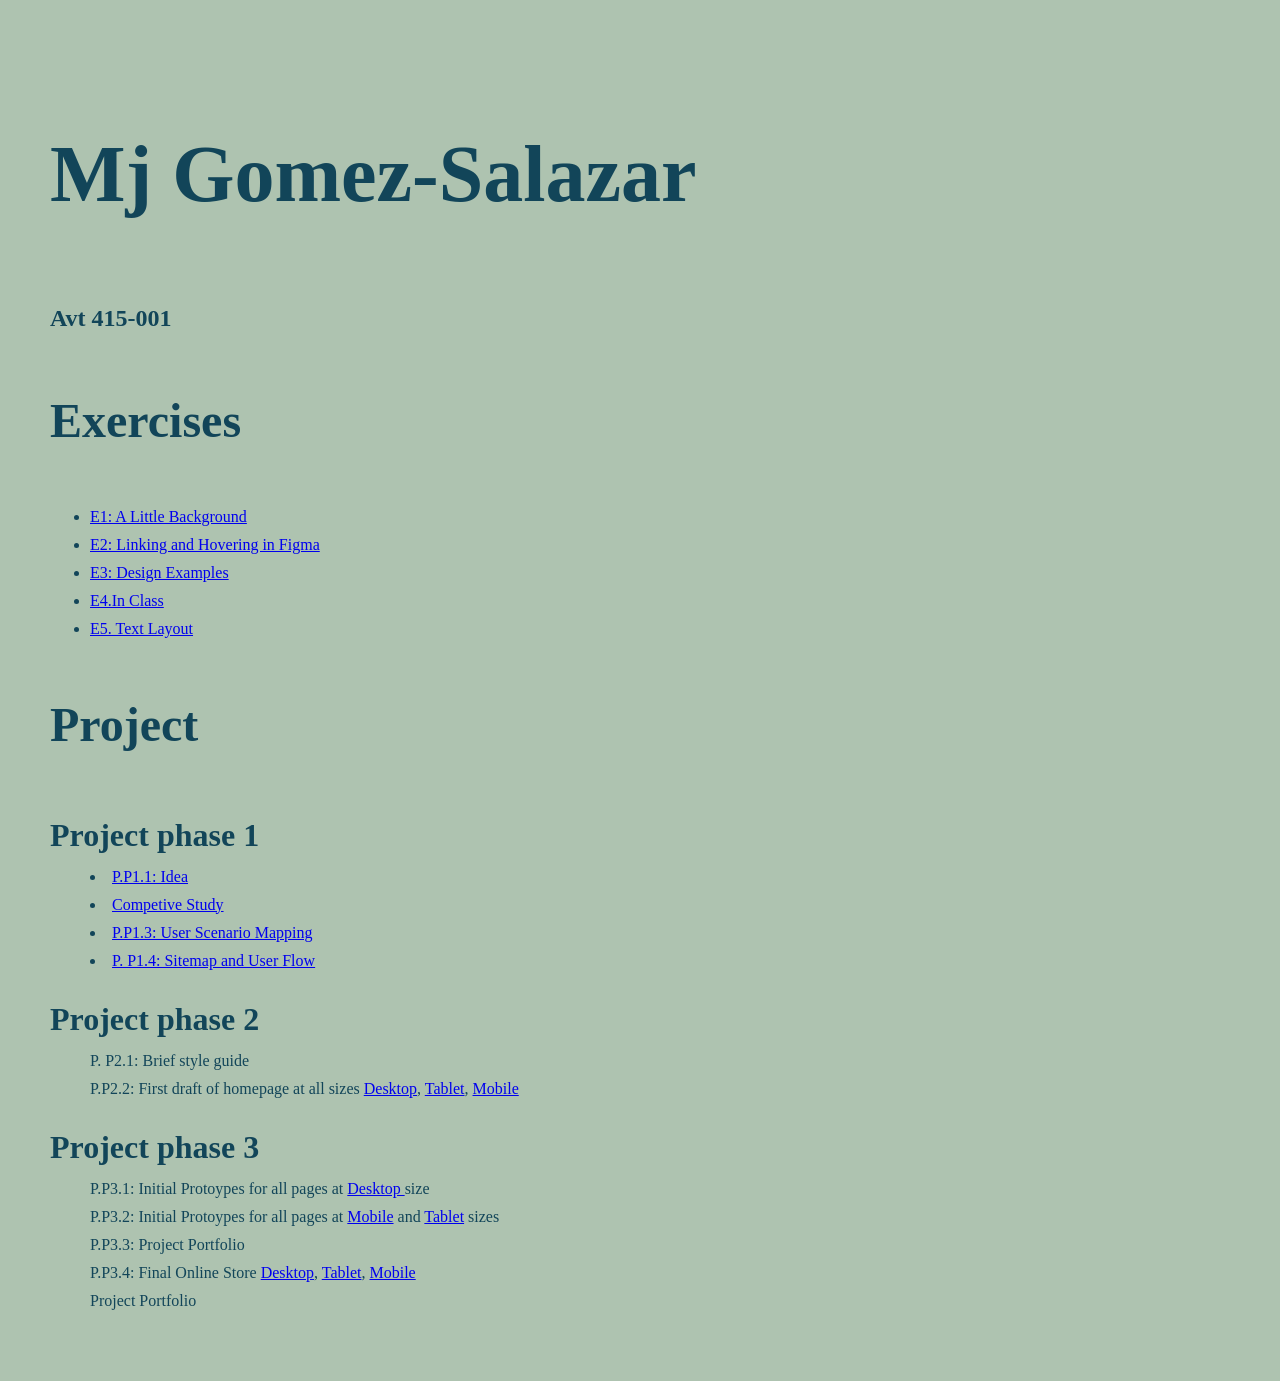
==== index.html @ cad2ef37 "Add files via upload" ====
<!doctype html>
<html>
<head>
<meta charset="UTF-8">
<meta name="viewport" content="width=device-width, initial-scale=1.0">
<title>Mj Gomez-Salazar</title>
<link rel="stylesheet" href="css/main.css">
</head>

<body>
<h1>Mj Gomez-Salazar</h1>
	<h4>Avt 415-001</h4>
		<div class="column"><h2>Exercises</h2>
			<ul>
			<li><a href="https://xd.adobe.com/view/fa936d91-749c-4a68-aac9-0e92535a66c7-afc0/"> E1: A Little Background</a></li>
				
			<li><a href="https://www.figma.com/proto/6Rp3aeiOcFlu7GDUIdaoHd/Ex.1-A-Little-Background?node-id=1-6&starting-point-node-id=1%3A2&t=E6LOO3n1cT4e3jjh-1"> E2: Linking and Hovering in Figma</a></li>
				
			<li><a href="https://www.figma.com/proto/Wy2yP4K5J3a0vlL65O7CIx/E.3--Design-Examples?node-id=2-12&t=AIdXxTbn8su7J9Xm-1"> E3: Design Examples</a></li>
			
			<li><a href="ex/e4/e4.html"> E4.In Class</a></li>
			
			<li> <a href="ex/e5/e5.html"> E5. Text Layout</a></li>
				
			</ul>
		</div>

	<div class="column">
		<h2>Project</h2>
			<dl>
				<dt>Project phase 1</dt>
			<dd><li><a href="p_process/ideas.html"> P.P1.1: Idea</a></li></dd>
				
			<dd><li><a href="https://www.figma.com/proto/Br4oHXAe7ntr2lA42RZ5Rw/P.-P1.2%3A-Competitive-study?node-id=1-2&t=pHj86U3V40HkiQq8-1"> Competive Study</a></li></dd>
				
				<dd><li><a href="project/P.P1.3/pp1_3.html"> P.P1.3: User Scenario Mapping</a></li></dd>
				<dd><li><a href="https://www.figma.com/proto/TolslsEbvf4FoVyamrqSuV/P.-P1.4%3A-Sitemap?node-id=1-2&p=f&t=eKl7PSgti9gCGisT-1&scaling=min-zoom&content-scaling=fixed&page-id=0%3A1">P. P1.4: Sitemap and User Flow</a></li></dd>
				
			</dl>
			<dl>
				<dt>Project phase 2</dt>
			<dd>P. P2.1: Brief style guide
			</dd>
			<dd>P.P2.2: First draft of homepage at all sizes <a href="#">Desktop</a>, <a href="#"> Tablet</a>, <a href="#"> Mobile</a> </dd>
			</dl>
			<dl>
				<dt>Project phase 3</dt>
			<dd>P.P3.1: Initial Protoypes for all pages at <a href="#">Desktop </a>size </dd>
			<dd>P.P3.2: Initial Protoypes for all pages at <a href="#">Mobile</a> and <a href="#">Tablet</a> sizes</dd>
			<dd>P.P3.3: Project Portfolio</dd>
			<dd>P.P3.4: Final Online Store <a href="#">Desktop</a>, <a href="#"> Tablet</a>, <a href="#"> Mobile</a></dd>
			<dd>Project Portfolio</dd>
		</dl>
	</div>
</body>
</html>
---- css/main.css ----
@charset "UTF-8";
/* CSS Document */
* {
  box-sizing: border-box;
}
html {font-size: 100%;} /*16px*/

body {
  background-color: #AEC3B0;
  color: #124559;
  margin: 0;
  padding: 50px;
  line-height: 1.75;
}
h1 {

  font-size: 5em;
}

h2 {font-size: 3em;

}

h4 {font-size: 1.5em;
margin-top: 0;

}

dt {
	font-size: 2em;
	font-weight: bold;
}
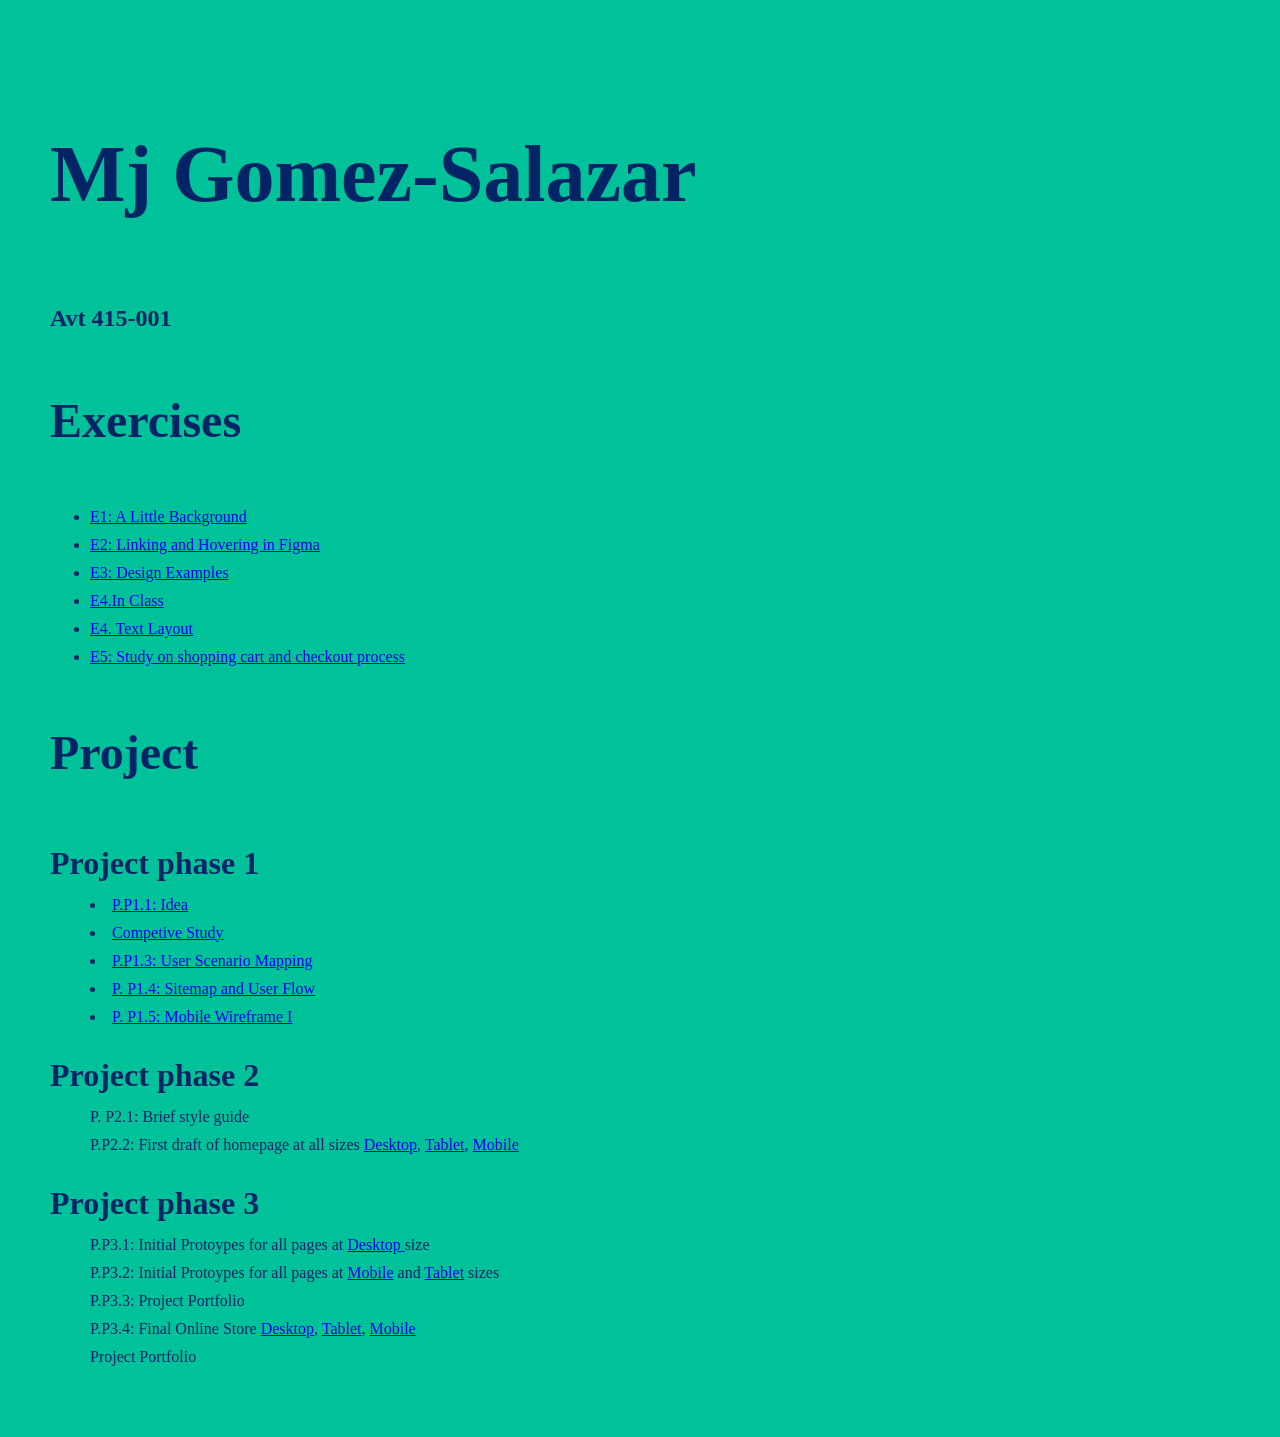
==== commit 853f887b: "Add files via upload" ====
--- a/index.html
+++ b/index.html
@@ -20,7 +20,9 @@
 			
 			<li><a href="ex/e4/e4.html"> E4.In Class</a></li>
 			
-			<li> <a href="ex/e5/e5.html"> E5. Text Layout</a></li>
+			<li> <a href="ex/e5/e5.html"> E4. Text Layout</a></li>
+			
+			<li><a href="https://www.figma.com/proto/aNeEADfFZfTi2NMMdd46LY/E5%3A-Study-on-shopping-cart-and-checkout-process?node-id=1-3&p=f&t=xa9jbrSKSOdwWBOl-1&scaling=min-zoom&content-scaling=fixed&page-id=0%3A1"> E5: Study on shopping cart and checkout process </a></li>
 				
 			</ul>
 		</div>
@@ -35,6 +37,8 @@
 				
 				<dd><li><a href="project/P.P1.3/pp1_3.html"> P.P1.3: User Scenario Mapping</a></li></dd>
 				<dd><li><a href="https://www.figma.com/proto/TolslsEbvf4FoVyamrqSuV/P.-P1.4%3A-Sitemap?node-id=1-2&p=f&t=eKl7PSgti9gCGisT-1&scaling=min-zoom&content-scaling=fixed&page-id=0%3A1">P. P1.4: Sitemap and User Flow</a></li></dd>
+				
+				<dd><li><a href="https://www.figma.com/proto/7tWxcufiUBS0lCusT8szPs/P.-P1.5%3A--Mobile-Wireframe-I?node-id=4-2&p=f&t=1pnDLvHyY7S7xT4g-1&scaling=min-zoom&content-scaling=fixed&page-id=0%3A1"> P. P1.5:  Mobile Wireframe I </a></li></dd>
 				
 			</dl>
 			<dl>
--- a/css/main.css
+++ b/css/main.css
@@ -6,8 +6,8 @@
 html {font-size: 100%;} /*16px*/
 
 body {
-  background-color: #AEC3B0;
-  color: #124559;
+  background-color: #00C29A;
+  color: #002465;
   margin: 0;
   padding: 50px;
   line-height: 1.75;
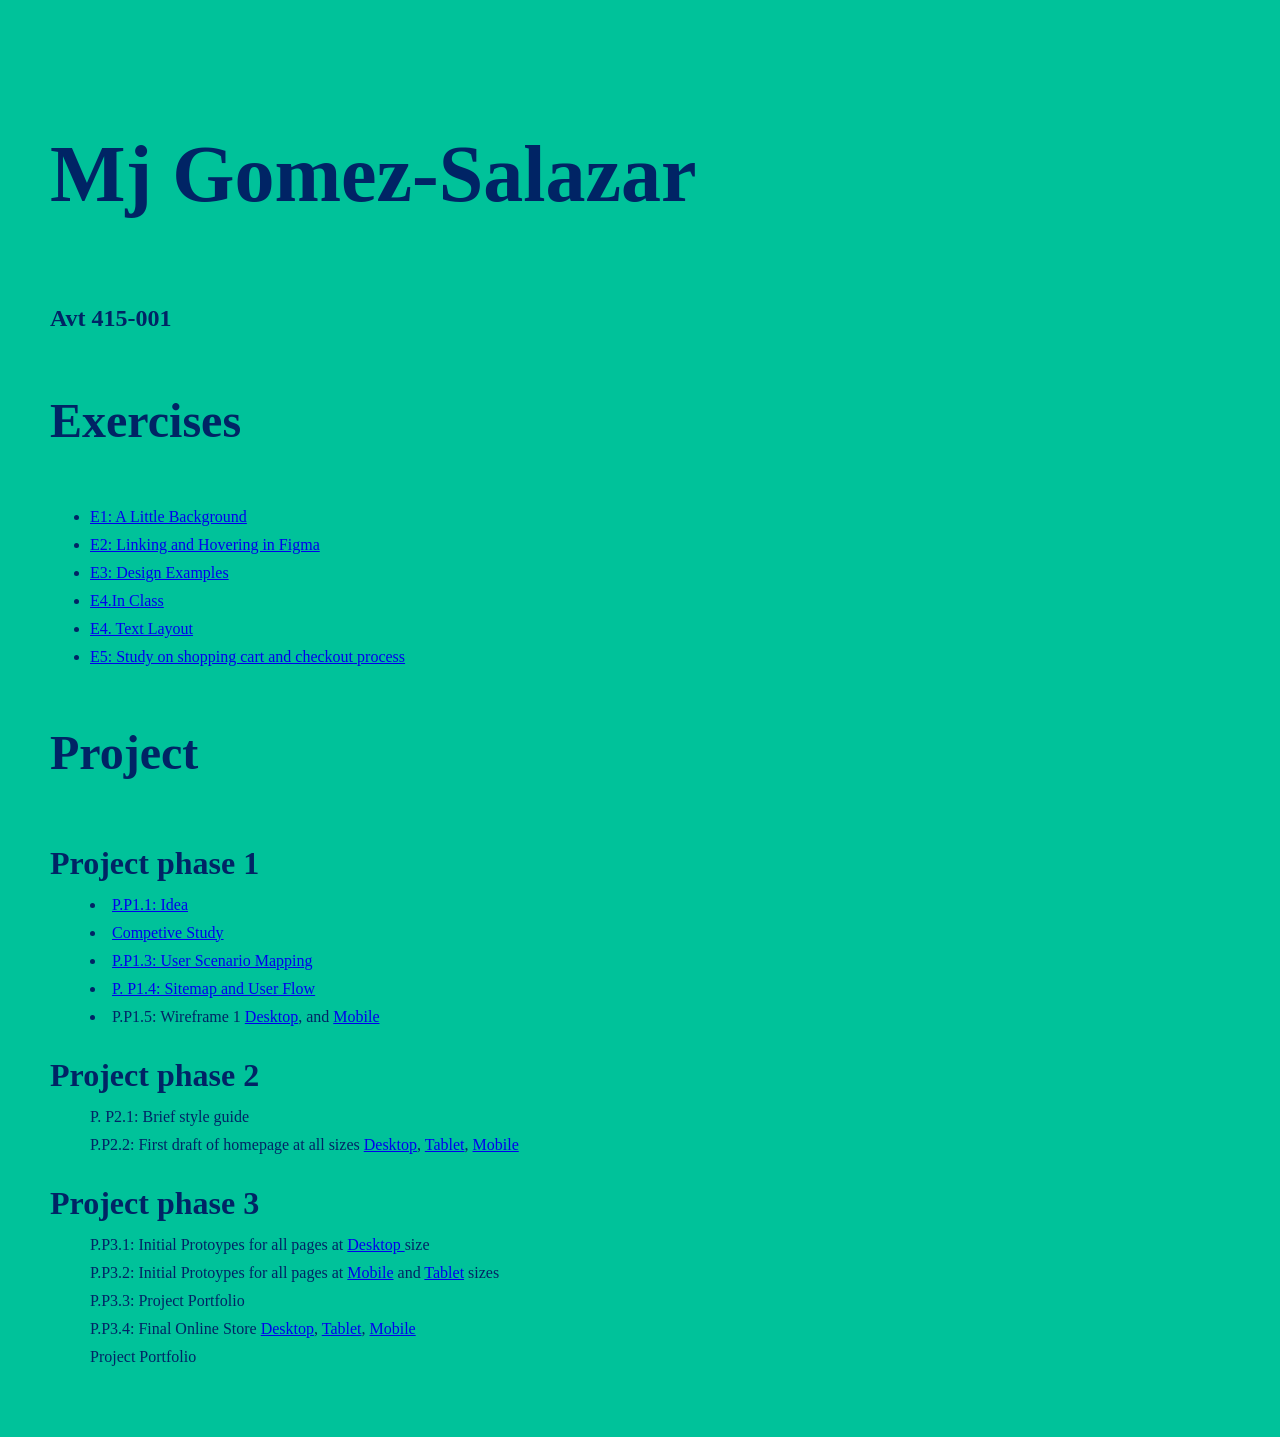
==== commit 9bc0bc85: "Add files via upload" ====
--- a/index.html
+++ b/index.html
@@ -38,7 +38,7 @@
 				<dd><li><a href="project/P.P1.3/pp1_3.html"> P.P1.3: User Scenario Mapping</a></li></dd>
 				<dd><li><a href="https://www.figma.com/proto/TolslsEbvf4FoVyamrqSuV/P.-P1.4%3A-Sitemap?node-id=1-2&p=f&t=eKl7PSgti9gCGisT-1&scaling=min-zoom&content-scaling=fixed&page-id=0%3A1">P. P1.4: Sitemap and User Flow</a></li></dd>
 				
-				<dd><li><a href="https://www.figma.com/proto/7tWxcufiUBS0lCusT8szPs/P.-P1.5%3A--Mobile-Wireframe-I?node-id=4-2&p=f&t=1pnDLvHyY7S7xT4g-1&scaling=min-zoom&content-scaling=fixed&page-id=0%3A1"> P. P1.5:  Mobile Wireframe I </a></li></dd>
+				<dd><li>P.P1.5: Wireframe 1 <a href="https://www.figma.com/proto/oLrezmcEZFa9BTewcS4fGX/P.-P1.5%3A--Desktop-Wireframe-I?node-id=4-2&p=f&t=iSBesp7Uv8Pao6G3-1&scaling=min-zoom&content-scaling=fixed&page-id=0%3A1">Desktop</a>, and <a href="https://www.figma.com/proto/7tWxcufiUBS0lCusT8szPs/P.-P1.5%3A--Mobile-Wireframe-I?node-id=4-2&p=f&t=ySIfHofyoGXUyLv9-1&scaling=min-zoom&content-scaling=fixed&page-id=0%3A1"> Mobile</a> </li></dd>
 				
 			</dl>
 			<dl>
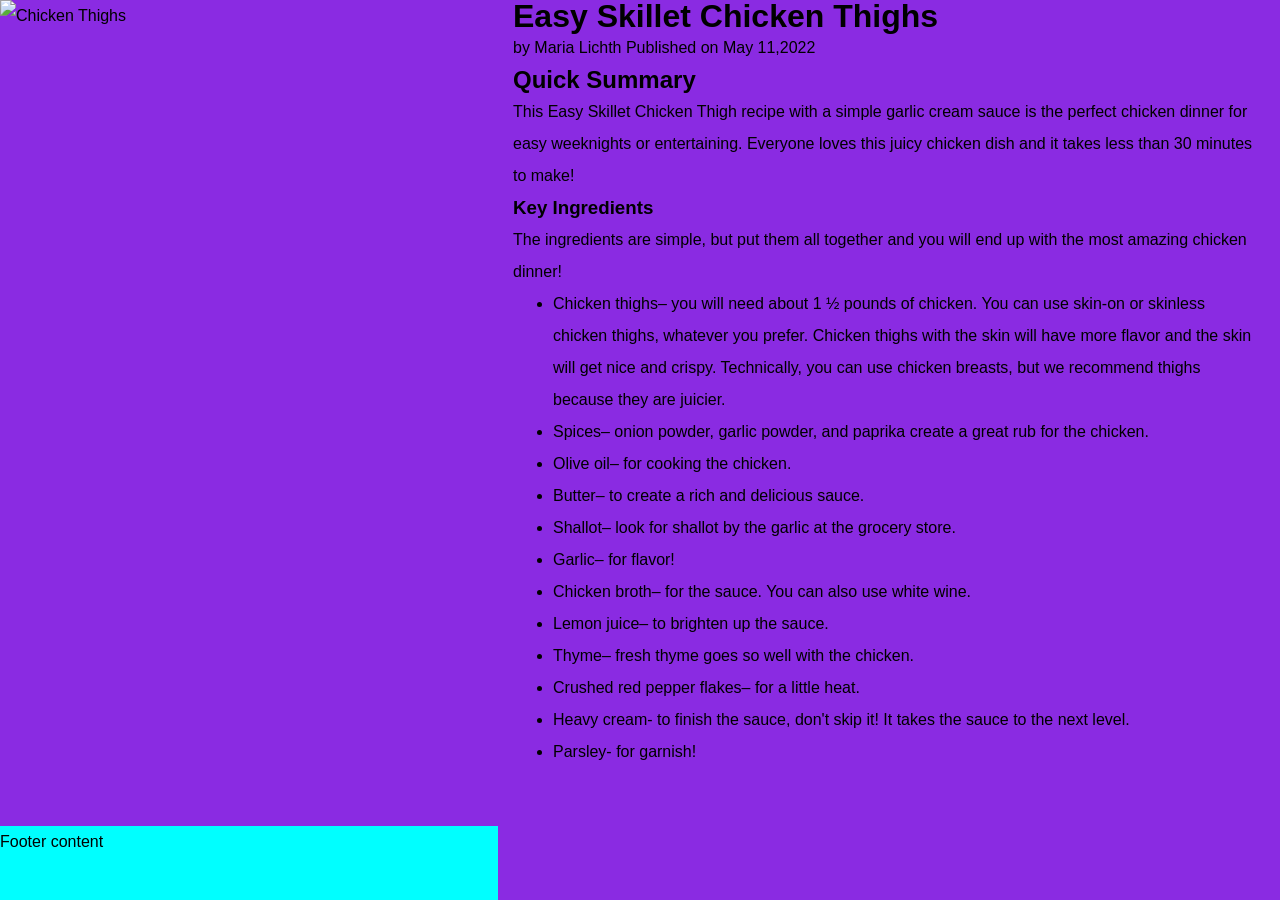
==== commit e4bbb27a: "Add files via upload" ====
--- a/index.html
+++ b/index.html
@@ -2,59 +2,55 @@
 <html>
 <head>
 <meta charset="UTF-8">
-<meta name="viewport" content="width=device-width, initial-scale=1.0">
-<title>Mj Gomez-Salazar</title>
-<link rel="stylesheet" href="css/main.css">
+<meta>
+	<meta name="viewport" content="width=device-width, initial-scale=1.0" />
+<title>Responive web page</title>
+<link rel="stylesheet" href="style.css">
 </head>
 
 <body>
-<h1>Mj Gomez-Salazar</h1>
-	<h4>Avt 415-001</h4>
-		<div class="column"><h2>Exercises</h2>
-			<ul>
-			<li><a href="https://xd.adobe.com/view/fa936d91-749c-4a68-aac9-0e92535a66c7-afc0/"> E1: A Little Background</a></li>
-				
-			<li><a href="https://www.figma.com/proto/6Rp3aeiOcFlu7GDUIdaoHd/Ex.1-A-Little-Background?node-id=1-6&starting-point-node-id=1%3A2&t=E6LOO3n1cT4e3jjh-1"> E2: Linking and Hovering in Figma</a></li>
-				
-			<li><a href="https://www.figma.com/proto/Wy2yP4K5J3a0vlL65O7CIx/E.3--Design-Examples?node-id=2-12&t=AIdXxTbn8su7J9Xm-1"> E3: Design Examples</a></li>
+	<div id="fullheight">
+	<div id="recipe">
+		<img src="images/Chicken-Thighs-650x975.jpg" alt="Chicken Thighs">
+		<div id="summary">
+		<h1> Easy Skillet Chicken Thighs</h1>
+		<div id="author"> by Maria Lichth 
+		
+		Published on May 11,2022</div>
+		
+		<h2> Quick Summary</h2>
+			<p> This Easy Skillet Chicken Thigh recipe with a simple garlic cream sauce is the perfect chicken dinner for easy weeknights or entertaining. Everyone loves this juicy chicken dish and it takes less than 30 minutes to make!</p>
+		<h3> Key Ingredients</h3>
+			<p> The ingredients are simple, but put them all together and you will end up with the most amazing chicken dinner!</p>
+		<ul> 
+		<li> Chicken thighs– you will need about 1 ½ pounds of chicken. You can use skin-on or skinless chicken thighs, whatever you prefer. Chicken thighs with the skin will have more flavor and the skin will get nice and crispy. Technically, you can use chicken breasts, but we recommend thighs because they are juicier.</li>
 			
-			<li><a href="ex/e4/e4.html"> E4.In Class</a></li>
+		<li> Spices– onion powder, garlic powder, and paprika create a great rub for the chicken.</li>
+		
+		<li> Olive oil– for cooking the chicken.</li>
+		
+		<li> Butter– to create a rich and delicious sauce.</li>
 			
-			<li> <a href="ex/e5/e5.html"> E4. Text Layout</a></li>
+		<li> Shallot– look for shallot by the garlic at the grocery store.</li>
 			
-			<li><a href="https://www.figma.com/proto/aNeEADfFZfTi2NMMdd46LY/E5%3A-Study-on-shopping-cart-and-checkout-process?node-id=1-3&p=f&t=xa9jbrSKSOdwWBOl-1&scaling=min-zoom&content-scaling=fixed&page-id=0%3A1"> E5: Study on shopping cart and checkout process </a></li>
-				
-			</ul>
-		</div>
-
-	<div class="column">
-		<h2>Project</h2>
-			<dl>
-				<dt>Project phase 1</dt>
-			<dd><li><a href="p_process/ideas.html"> P.P1.1: Idea</a></li></dd>
-				
-			<dd><li><a href="https://www.figma.com/proto/Br4oHXAe7ntr2lA42RZ5Rw/P.-P1.2%3A-Competitive-study?node-id=1-2&t=pHj86U3V40HkiQq8-1"> Competive Study</a></li></dd>
-				
-				<dd><li><a href="project/P.P1.3/pp1_3.html"> P.P1.3: User Scenario Mapping</a></li></dd>
-				<dd><li><a href="https://www.figma.com/proto/TolslsEbvf4FoVyamrqSuV/P.-P1.4%3A-Sitemap?node-id=1-2&p=f&t=eKl7PSgti9gCGisT-1&scaling=min-zoom&content-scaling=fixed&page-id=0%3A1">P. P1.4: Sitemap and User Flow</a></li></dd>
-				
-				<dd><li>P.P1.5: Wireframe 1 <a href="https://www.figma.com/proto/oLrezmcEZFa9BTewcS4fGX/P.-P1.5%3A--Desktop-Wireframe-I?node-id=4-2&p=f&t=iSBesp7Uv8Pao6G3-1&scaling=min-zoom&content-scaling=fixed&page-id=0%3A1">Desktop</a>, and <a href="https://www.figma.com/proto/7tWxcufiUBS0lCusT8szPs/P.-P1.5%3A--Mobile-Wireframe-I?node-id=4-2&p=f&t=ySIfHofyoGXUyLv9-1&scaling=min-zoom&content-scaling=fixed&page-id=0%3A1"> Mobile</a> </li></dd>
-				
-			</dl>
-			<dl>
-				<dt>Project phase 2</dt>
-			<dd>P. P2.1: Brief style guide
-			</dd>
-			<dd>P.P2.2: First draft of homepage at all sizes <a href="#">Desktop</a>, <a href="#"> Tablet</a>, <a href="#"> Mobile</a> </dd>
-			</dl>
-			<dl>
-				<dt>Project phase 3</dt>
-			<dd>P.P3.1: Initial Protoypes for all pages at <a href="#">Desktop </a>size </dd>
-			<dd>P.P3.2: Initial Protoypes for all pages at <a href="#">Mobile</a> and <a href="#">Tablet</a> sizes</dd>
-			<dd>P.P3.3: Project Portfolio</dd>
-			<dd>P.P3.4: Final Online Store <a href="#">Desktop</a>, <a href="#"> Tablet</a>, <a href="#"> Mobile</a></dd>
-			<dd>Project Portfolio</dd>
-		</dl>
+		<li> Garlic– for flavor!</li>
+			
+		<li> Chicken broth– for the sauce. You can also use white wine.</li>
+		
+		<li> Lemon juice– to brighten up the sauce.</li>
+		
+		<li> Thyme– fresh thyme goes so well with the chicken.</li>
+		
+		<li> Crushed red pepper flakes– for a little heat.</li>
+		
+		<li> Heavy cream- to finish the sauce, don't skip it! It takes the sauce to the next level. </li>
+			
+		<li> Parsley- for garnish!</li>
+		</ul>
 	</div>
+	<footer>
+		<p>Footer content</p>
+	</footer>
+</div>
 </body>
 </html>
--- a/style.css
+++ b/style.css
@@ -0,0 +1,74 @@
+@charset "UTF-8";
+/* CSS Document */
+* {
+  margin: 0;
+  box-sizing: border-box;
+}
+html, body {
+  height: 100%;
+  margin: 0;
+}
+body {
+	max-inline-size: 1440px;
+	margin-inline: auto;
+}
+#fullheight {
+	height: 100%;
+	min-height: 100%;
+	display:grid;
+	  grid-template-columns:auto 1fr auto;
+}	
+#recipe {
+	font-family: "Gill Sans", "Gill Sans MT", "Myriad Pro", "DejaVu Sans Condensed", Helvetica, Arial, "sans-serif";
+	line-height: 2em;
+}
+
+img {
+	width:100%;
+	height:auto;
+}
+
+footer {
+	background-color: aqua;
+}
+
+li {
+	line-height: 2em;
+}
+
+/* Small devices (portrait tablets and large phones, 480px and up) */
+@media only screen and (min-width: 480px) {
+  #recipe {background: green;
+	display: grid;
+	  grid-template-columns: 1fr;
+	}
+}
+
+/* Medium devices (landscape tablets, 768px and up) */
+@media only screen and (min-width: 768px) {
+  #recipe {background: blue;
+	display: grid;
+	 grid-template-columns: 1fr;
+	  
+	}
+} 
+
+/* Medium devices (landscape tablets, 1200px and up) */
+@media only screen and (min-width:1200px){
+	body{ height: 100%;}
+	#recipe {
+		background-color: blueviolet;
+		display:grid;
+		grid-template-columns: 1fr 1.5fr;
+	gap: 15px;
+	padding-right: 20px;
+	}
+}
+	
+
+
+
+
+
+
+
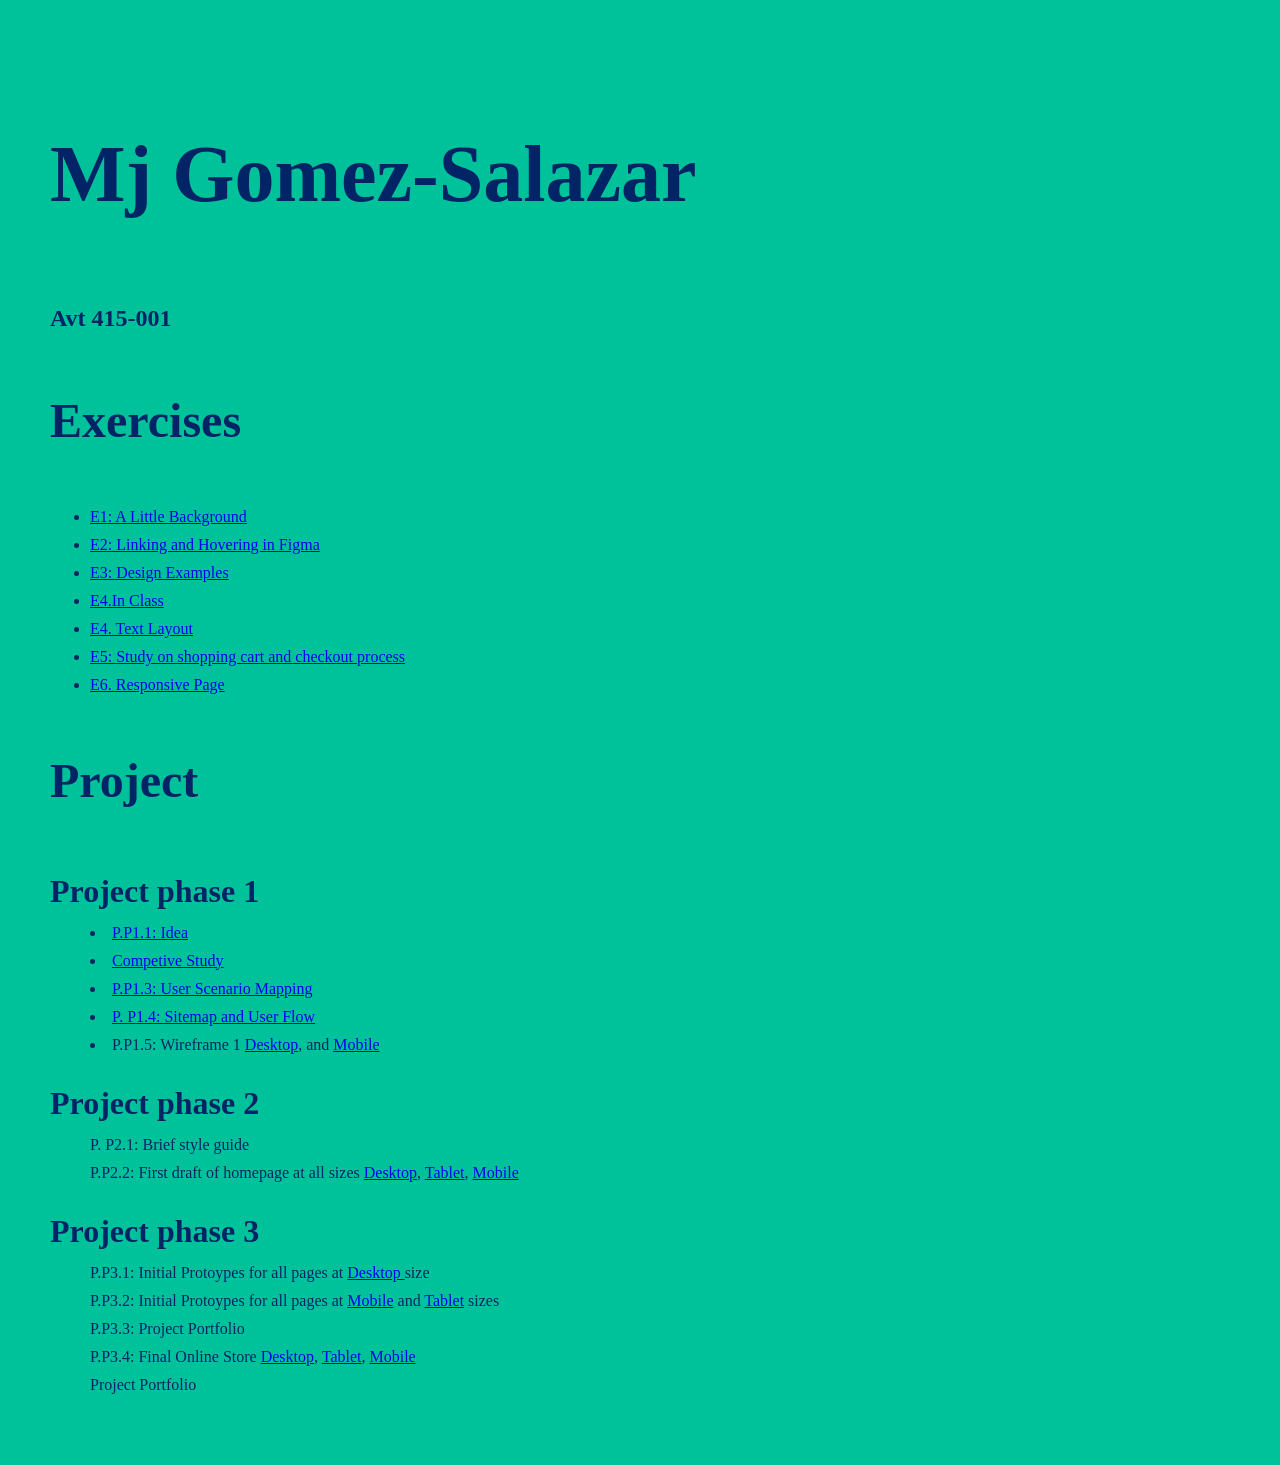
==== commit 93a65672: "Add files via upload" ====
--- a/index.html
+++ b/index.html
@@ -2,55 +2,61 @@
 <html>
 <head>
 <meta charset="UTF-8">
-<meta>
-	<meta name="viewport" content="width=device-width, initial-scale=1.0" />
-<title>Responive web page</title>
-<link rel="stylesheet" href="style.css">
+<meta name="viewport" content="width=device-width, initial-scale=1.0">
+<title>Mj Gomez-Salazar</title>
+<link rel="stylesheet" href="css/main.css">
 </head>
 
 <body>
-	<div id="fullheight">
-	<div id="recipe">
-		<img src="images/Chicken-Thighs-650x975.jpg" alt="Chicken Thighs">
-		<div id="summary">
-		<h1> Easy Skillet Chicken Thighs</h1>
-		<div id="author"> by Maria Lichth 
-		
-		Published on May 11,2022</div>
-		
-		<h2> Quick Summary</h2>
-			<p> This Easy Skillet Chicken Thigh recipe with a simple garlic cream sauce is the perfect chicken dinner for easy weeknights or entertaining. Everyone loves this juicy chicken dish and it takes less than 30 minutes to make!</p>
-		<h3> Key Ingredients</h3>
-			<p> The ingredients are simple, but put them all together and you will end up with the most amazing chicken dinner!</p>
-		<ul> 
-		<li> Chicken thighs– you will need about 1 ½ pounds of chicken. You can use skin-on or skinless chicken thighs, whatever you prefer. Chicken thighs with the skin will have more flavor and the skin will get nice and crispy. Technically, you can use chicken breasts, but we recommend thighs because they are juicier.</li>
+<h1>Mj Gomez-Salazar</h1>
+	<h4>Avt 415-001</h4>
+		<div class="column"><h2>Exercises</h2>
+			<ul>
+			<li><a href="https://xd.adobe.com/view/fa936d91-749c-4a68-aac9-0e92535a66c7-afc0/"> E1: A Little Background</a></li>
+				
+			<li><a href="https://www.figma.com/proto/6Rp3aeiOcFlu7GDUIdaoHd/Ex.1-A-Little-Background?node-id=1-6&starting-point-node-id=1%3A2&t=E6LOO3n1cT4e3jjh-1"> E2: Linking and Hovering in Figma</a></li>
+				
+			<li><a href="https://www.figma.com/proto/Wy2yP4K5J3a0vlL65O7CIx/E.3--Design-Examples?node-id=2-12&t=AIdXxTbn8su7J9Xm-1"> E3: Design Examples</a></li>
 			
-		<li> Spices– onion powder, garlic powder, and paprika create a great rub for the chicken.</li>
-		
-		<li> Olive oil– for cooking the chicken.</li>
-		
-		<li> Butter– to create a rich and delicious sauce.</li>
+			<li><a href="ex/e4/e4.html"> E4.In Class</a></li>
 			
-		<li> Shallot– look for shallot by the garlic at the grocery store.</li>
+			<li> <a href="ex/e5/e5.html"> E4. Text Layout</a></li>
 			
-		<li> Garlic– for flavor!</li>
-			
-		<li> Chicken broth– for the sauce. You can also use white wine.</li>
-		
-		<li> Lemon juice– to brighten up the sauce.</li>
-		
-		<li> Thyme– fresh thyme goes so well with the chicken.</li>
-		
-		<li> Crushed red pepper flakes– for a little heat.</li>
-		
-		<li> Heavy cream- to finish the sauce, don't skip it! It takes the sauce to the next level. </li>
-			
-		<li> Parsley- for garnish!</li>
-		</ul>
+			<li><a href="https://www.figma.com/proto/aNeEADfFZfTi2NMMdd46LY/E5%3A-Study-on-shopping-cart-and-checkout-process?node-id=1-3&p=f&t=xa9jbrSKSOdwWBOl-1&scaling=min-zoom&content-scaling=fixed&page-id=0%3A1"> E5: Study on shopping cart and checkout process </a></li>
+				
+			<li><a href="ex/ex 6/for_students/"> E6. Responsive Page</a></li>
+				
+			</ul>
+		</div>
+
+	<div class="column">
+		<h2>Project</h2>
+			<dl>
+				<dt>Project phase 1</dt>
+			<dd><li><a href="p_process/ideas.html"> P.P1.1: Idea</a></li></dd>
+				
+			<dd><li><a href="https://www.figma.com/proto/Br4oHXAe7ntr2lA42RZ5Rw/P.-P1.2%3A-Competitive-study?node-id=1-2&t=pHj86U3V40HkiQq8-1"> Competive Study</a></li></dd>
+				
+				<dd><li><a href="project/P.P1.3/pp1_3.html"> P.P1.3: User Scenario Mapping</a></li></dd>
+				<dd><li><a href="https://www.figma.com/proto/TolslsEbvf4FoVyamrqSuV/P.-P1.4%3A-Sitemap?node-id=1-2&p=f&t=eKl7PSgti9gCGisT-1&scaling=min-zoom&content-scaling=fixed&page-id=0%3A1">P. P1.4: Sitemap and User Flow</a></li></dd>
+				
+				<dd><li>P.P1.5: Wireframe 1 <a href="https://www.figma.com/proto/oLrezmcEZFa9BTewcS4fGX/P.-P1.5%3A--Desktop-Wireframe-I?node-id=4-2&p=f&t=iSBesp7Uv8Pao6G3-1&scaling=min-zoom&content-scaling=fixed&page-id=0%3A1">Desktop</a>, and <a href="https://www.figma.com/proto/7tWxcufiUBS0lCusT8szPs/P.-P1.5%3A--Mobile-Wireframe-I?node-id=4-2&p=f&t=ySIfHofyoGXUyLv9-1&scaling=min-zoom&content-scaling=fixed&page-id=0%3A1"> Mobile</a> </li></dd>
+				
+			</dl>
+			<dl>
+				<dt>Project phase 2</dt>
+			<dd>P. P2.1: Brief style guide
+			</dd>
+			<dd>P.P2.2: First draft of homepage at all sizes <a href="#">Desktop</a>, <a href="#"> Tablet</a>, <a href="#"> Mobile</a> </dd>
+			</dl>
+			<dl>
+				<dt>Project phase 3</dt>
+			<dd>P.P3.1: Initial Protoypes for all pages at <a href="#">Desktop </a>size </dd>
+			<dd>P.P3.2: Initial Protoypes for all pages at <a href="#">Mobile</a> and <a href="#">Tablet</a> sizes</dd>
+			<dd>P.P3.3: Project Portfolio</dd>
+			<dd>P.P3.4: Final Online Store <a href="#">Desktop</a>, <a href="#"> Tablet</a>, <a href="#"> Mobile</a></dd>
+			<dd>Project Portfolio</dd>
+		</dl>
 	</div>
-	<footer>
-		<p>Footer content</p>
-	</footer>
-</div>
 </body>
 </html>
--- a/css/main.css
+++ b/css/main.css
@@ -0,0 +1,32 @@
+@charset "UTF-8";
+/* CSS Document */
+* {
+  box-sizing: border-box;
+}
+html {font-size: 100%;} /*16px*/
+
+body {
+  background-color: #00C29A;
+  color: #002465;
+  margin: 0;
+  padding: 50px;
+  line-height: 1.75;
+}
+h1 {
+
+  font-size: 5em;
+}
+
+h2 {font-size: 3em;
+
+}
+
+h4 {font-size: 1.5em;
+margin-top: 0;
+
+}
+
+dt {
+	font-size: 2em;
+	font-weight: bold;
+}
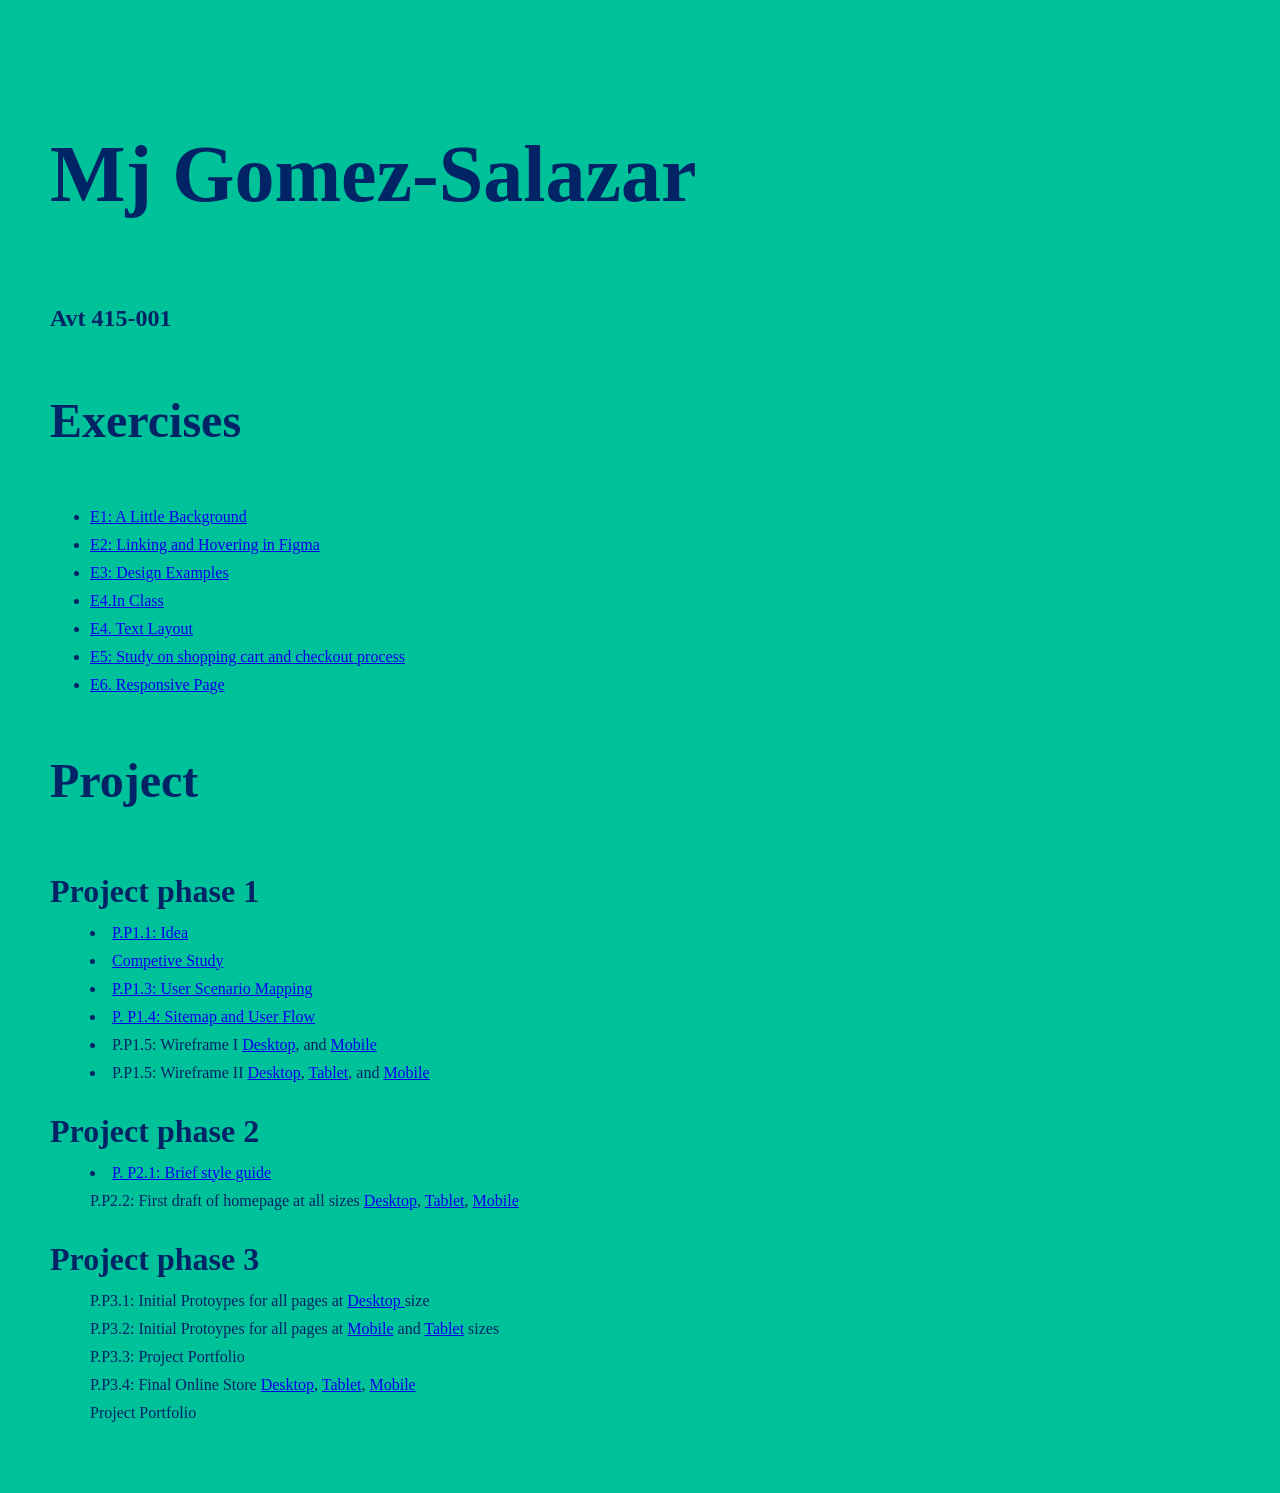
==== commit e30a2ca4: "Add files via upload" ====
--- a/index.html
+++ b/index.html
@@ -40,13 +40,15 @@
 				<dd><li><a href="project/P.P1.3/pp1_3.html"> P.P1.3: User Scenario Mapping</a></li></dd>
 				<dd><li><a href="https://www.figma.com/proto/TolslsEbvf4FoVyamrqSuV/P.-P1.4%3A-Sitemap?node-id=1-2&p=f&t=eKl7PSgti9gCGisT-1&scaling=min-zoom&content-scaling=fixed&page-id=0%3A1">P. P1.4: Sitemap and User Flow</a></li></dd>
 				
-				<dd><li>P.P1.5: Wireframe 1 <a href="https://www.figma.com/proto/oLrezmcEZFa9BTewcS4fGX/P.-P1.5%3A--Desktop-Wireframe-I?node-id=4-2&p=f&t=iSBesp7Uv8Pao6G3-1&scaling=min-zoom&content-scaling=fixed&page-id=0%3A1">Desktop</a>, and <a href="https://www.figma.com/proto/7tWxcufiUBS0lCusT8szPs/P.-P1.5%3A--Mobile-Wireframe-I?node-id=4-2&p=f&t=ySIfHofyoGXUyLv9-1&scaling=min-zoom&content-scaling=fixed&page-id=0%3A1"> Mobile</a> </li></dd>
+				<dd><li>P.P1.5: Wireframe I <a href="https://www.figma.com/proto/oLrezmcEZFa9BTewcS4fGX/P.-P1.5%3A--Desktop-Wireframe-I?node-id=4-2&p=f&t=iSBesp7Uv8Pao6G3-1&scaling=min-zoom&content-scaling=fixed&page-id=0%3A1">Desktop</a>, and <a href="https://www.figma.com/proto/7tWxcufiUBS0lCusT8szPs/P.-P1.5%3A--Mobile-Wireframe-I?node-id=4-2&p=f&t=ySIfHofyoGXUyLv9-1&scaling=min-zoom&content-scaling=fixed&page-id=0%3A1"> Mobile</a> </li></dd>
+				
+				<dd><li>P.P1.5: Wireframe II <a href="https://www.figma.com/proto/aI6ZlICPkp1Izl33n4ooXe/P.-P1.5%3A--Desktop-Wireframe-II?node-id=1-84&p=f&t=wXkJoWVUmMMD6Qee-1&scaling=min-zoom&content-scaling=fixed&page-id=0%3A1">Desktop</a>, <a href="https://www.figma.com/proto/Rfjdr3m8IfPxPDlGvlXzhq/P.-P1.5%3A--Tablet-Wireframe-II?node-id=1-2&p=f&t=CvTG9kdKH6rpDx26-1&scaling=min-zoom&content-scaling=fixed&page-id=0%3A1">Tablet</a>, and <a href="https://www.figma.com/proto/VSFy5fZKU2CchVuyMUVooo/P.-P1.5%3A--Mobile-Wireframe-II?node-id=1-62&p=f&t=tDvyaeenLDEMX3mK-1&scaling=min-zoom&content-scaling=fixed&page-id=0%3A1">Mobile</a> </li></dd>
 				
 			</dl>
 			<dl>
 				<dt>Project phase 2</dt>
-			<dd>P. P2.1: Brief style guide
-			</dd>
+			<dd><li><a href="https://www.figma.com/proto/dv1g6EJNa8JRdRCAbrSSnM/P.-P2.1%3A-Brief-style-guide?node-id=1-2&p=f&t=f2DG9TeEobFldn2Z-1&scaling=min-zoom&content-scaling=fixed&page-id=0%3A1">P. P2.1: Brief style guide</a> </li></dd>
+				
 			<dd>P.P2.2: First draft of homepage at all sizes <a href="#">Desktop</a>, <a href="#"> Tablet</a>, <a href="#"> Mobile</a> </dd>
 			</dl>
 			<dl>
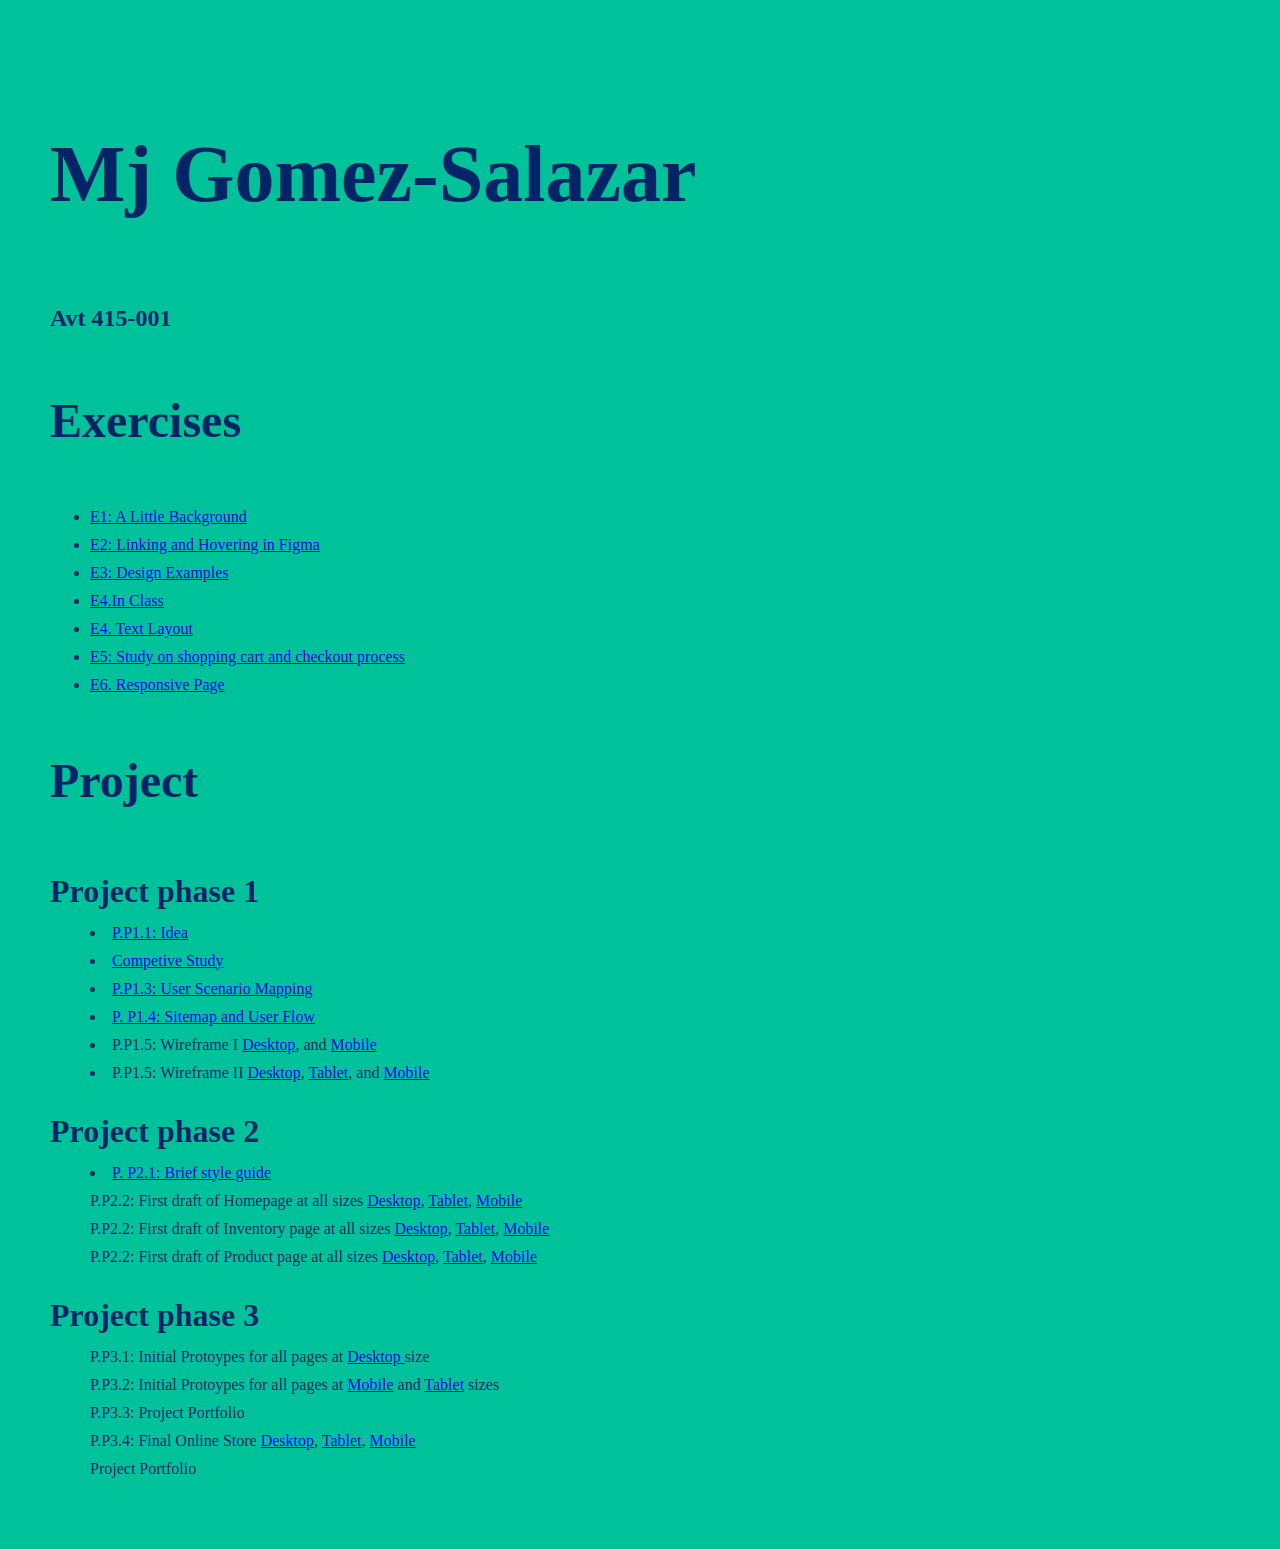
==== commit 674867e4: "Add files via upload" ====
--- a/index.html
+++ b/index.html
@@ -49,7 +49,12 @@
 				<dt>Project phase 2</dt>
 			<dd><li><a href="https://www.figma.com/proto/dv1g6EJNa8JRdRCAbrSSnM/P.-P2.1%3A-Brief-style-guide?node-id=1-2&p=f&t=f2DG9TeEobFldn2Z-1&scaling=min-zoom&content-scaling=fixed&page-id=0%3A1">P. P2.1: Brief style guide</a> </li></dd>
 				
-			<dd>P.P2.2: First draft of homepage at all sizes <a href="#">Desktop</a>, <a href="#"> Tablet</a>, <a href="#"> Mobile</a> </dd>
+			<dd>P.P2.2: First draft of Homepage at all sizes <a href="https://www.figma.com/proto/ubG9IXcj5W8k8RKy8X7WWq/HomePage-Desktop-Draft%231?node-id=1-23&p=f&t=OtmdffVUKJccoNfa-1&scaling=min-zoom&content-scaling=fixed&page-id=0%3A1">Desktop</a>, <a href="https://www.figma.com/proto/jdxUoUhkOgA1BZk7eq45tp/HomePage-Tablet-Draft%231?node-id=1-2&p=f&t=64y6cvCQf8ZrGZYx-1&scaling=min-zoom&content-scaling=fixed&page-id=0%3A1"> Tablet</a>, <a href="https://www.figma.com/proto/54DeNifMf4STFhNehJYrLd/HomePage-Mobile-Draft%231?node-id=1-2&p=f&t=qxlR5K5s2c6zhTjT-1&scaling=min-zoom&content-scaling=fixed&page-id=0%3A1"> Mobile</a> </dd>
+				
+			<dd>P.P2.2: First draft of Inventory page at all sizes <a href="https://www.figma.com/proto/URvUPnxzQULhLH8rpiea81/Inventory-Desktop-Draft%231?node-id=1-23&p=f&t=HaP1bXFmPv098DG8-1&scaling=min-zoom&content-scaling=fixed&page-id=0%3A1">Desktop</a>, <a href="https://www.figma.com/proto/fGJt2Ihfn0FkvifYnbYzFD/Inventory-Tablet-Draft%231?node-id=1-2&p=f&t=oZeFYcemHVZIX6Ce-1&scaling=min-zoom&content-scaling=fixed&page-id=0%3A1"> Tablet</a>, <a href="https://www.figma.com/proto/tm5aPig2ALHzHEogCaS5yI/Inventory-Page-Mobile-Draft%231?node-id=1-2&t=ksfzlH9nVijzcmyW-1&scaling=min-zoom&content-scaling=fixed&page-id=0%3A1"> Mobile</a> </dd>
+				
+			<dd>P.P2.2: First draft of Product page at all sizes <a href="https://www.figma.com/proto/GSmrnPDsDgG7RJ7SMcoJz7/Product-Page-Desktop-Draft%231?node-id=1-43&p=f&t=eQM4kQdthfv6nyYu-1&scaling=min-zoom&content-scaling=fixed&page-id=0%3A1">Desktop</a>, <a href="https://www.figma.com/proto/G7IHjwMYi2caeOw35XtPee/Product-Tablet-Draft%231?node-id=1-54&p=f&t=h86Sn3QmnZSn0DFt-1&scaling=min-zoom&content-scaling=fixed&page-id=0%3A1"> Tablet</a>, <a href="https://www.figma.com/proto/2WXyikgsgXorYSiQcNFMvI/Product-Page-Mobile-Draft%231?node-id=1-2&p=f&t=UlIkoG3SMwuEGvz2-1&scaling=min-zoom&content-scaling=fixed&page-id=0%3A1"> Mobile</a> </dd>
+			
 			</dl>
 			<dl>
 				<dt>Project phase 3</dt>
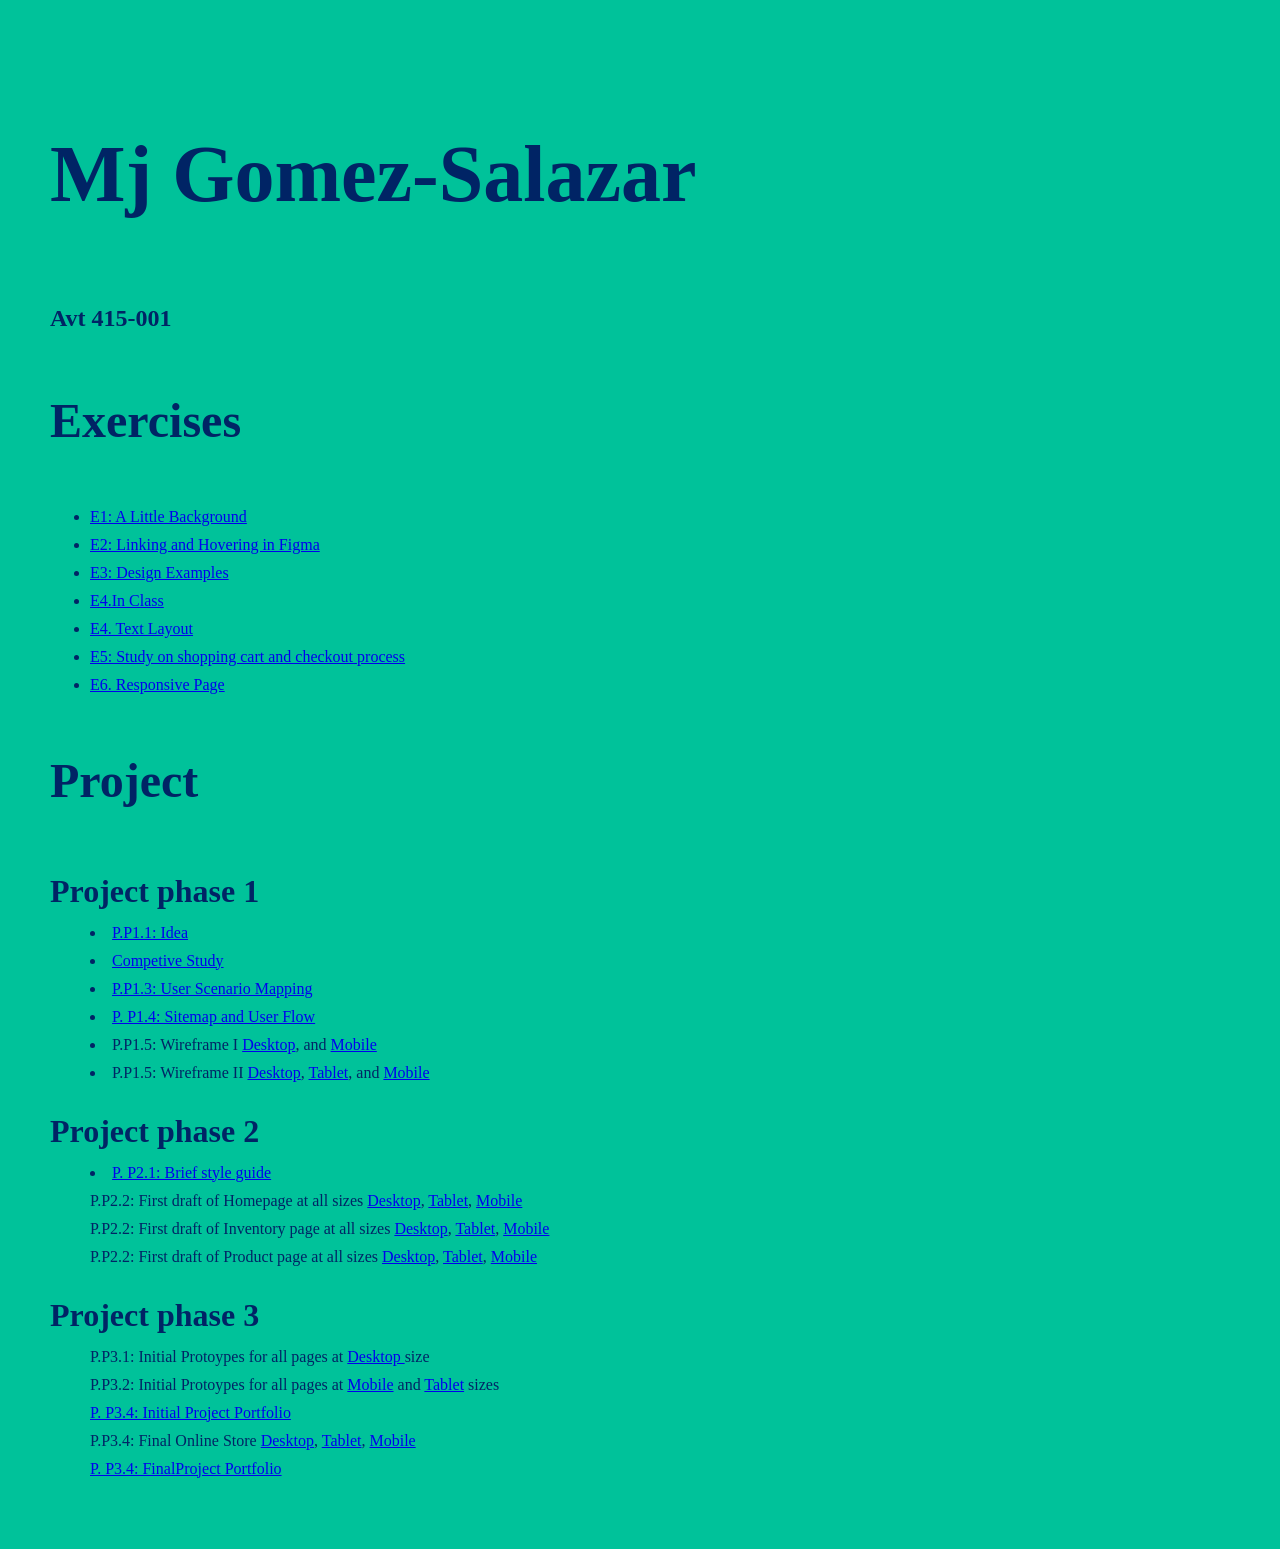
==== commit cab5d6b4: "Add files via upload" ====
--- a/index.html
+++ b/index.html
@@ -58,11 +58,11 @@
 			</dl>
 			<dl>
 				<dt>Project phase 3</dt>
-			<dd>P.P3.1: Initial Protoypes for all pages at <a href="#">Desktop </a>size </dd>
-			<dd>P.P3.2: Initial Protoypes for all pages at <a href="#">Mobile</a> and <a href="#">Tablet</a> sizes</dd>
-			<dd>P.P3.3: Project Portfolio</dd>
-			<dd>P.P3.4: Final Online Store <a href="#">Desktop</a>, <a href="#"> Tablet</a>, <a href="#"> Mobile</a></dd>
-			<dd>Project Portfolio</dd>
+			<dd>P.P3.1: Initial Protoypes for all pages at <a href="https://www.figma.com/proto/xwK0ewaQcW9hEda5t3bpbD/Desktop-Prototype-Tropic-Parcel?node-id=1-23&p=f&t=RjgNI02JypWqZaKu-1&scaling=min-zoom&content-scaling=fixed&page-id=0%3A1&starting-point-node-id=1%3A23">Desktop </a>size </dd>
+			<dd>P.P3.2: Initial Protoypes for all pages at <a href="https://www.figma.com/proto/2aRYbFMYWzJssaeStWjaCg/Mobile-Prototype-Tropic-Parcel?node-id=1-2&p=f&t=cJz4cXqiFUNqxlMh-1&scaling=scale-down&content-scaling=fixed&page-id=0%3A1&starting-point-node-id=1%3A2">Mobile</a> and <a href="https://www.figma.com/proto/rBs5MFAhkk7wCuRijD2dNq/Tablet-Prototype-Tropic-Parcel?node-id=1-2&p=f&t=dfUpXsEIISQq5UQx-1&scaling=min-zoom&content-scaling=fixed&page-id=0%3A1">Tablet</a> sizes</dd>
+			<dd><a href="https://www.figma.com/proto/ksRJeSgl6K6gCmqPZl4ST3/Initial-Project-Portfolio?node-id=2-2&p=f&t=xhxqanBYiZZRj02L-1&scaling=min-zoom&content-scaling=fixed&page-id=0%3A1">P. P3.4: Initial Project Portfolio</a> </dd>
+			<dd>P.P3.4: Final Online Store <a href="https://www.figma.com/proto/xwK0ewaQcW9hEda5t3bpbD/Desktop-Prototype-Tropic-Parcel?node-id=1-23&p=f&t=MtlobDKC8FD3CRZ5-1&scaling=min-zoom&content-scaling=fixed&page-id=0%3A1&starting-point-node-id=1%3A23">Desktop</a>, <a href="https://www.figma.com/proto/rBs5MFAhkk7wCuRijD2dNq/Tablet-Prototype-Tropic-Parcel?node-id=1-2&p=f&t=dfUpXsEIISQq5UQx-1&scaling=min-zoom&content-scaling=fixed&page-id=0%3A1"> Tablet</a>, <a href="https://www.figma.com/proto/2aRYbFMYWzJssaeStWjaCg/Mobile-Prototype-Tropic-Parcel?node-id=1-2&p=f&t=zUABMjua80pvduzF-1&scaling=scale-down&content-scaling=fixed&page-id=0%3A1&starting-point-node-id=1%3A2"> Mobile</a></dd>
+			<dd><a href="https://www.figma.com/proto/AqixurNLIkbCKdD4pYBvmj/Final-Project-Portfolio?node-id=1-2&p=f&t=9kD8H4KRTn3lzxLr-1&scaling=scale-down&content-scaling=fixed&page-id=0%3A1">P. P3.4: FinalProject Portfolio</a> </dd>
 		</dl>
 	</div>
 </body>
